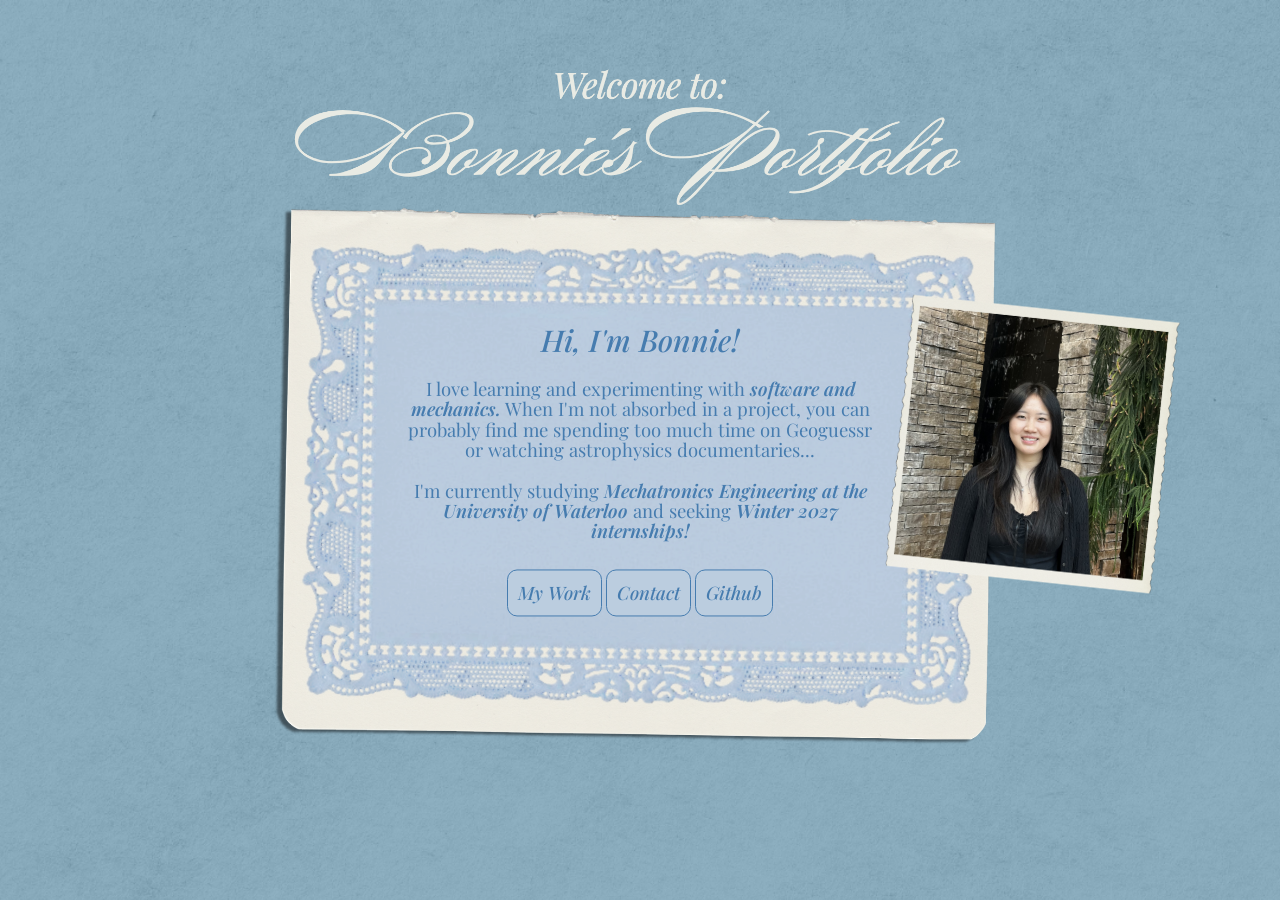
==== index.html @ 9482fc03 "open in new tab" ====
<!DOCTYPE html>
<html lang="en">

<!-- bg photo -->
<style>
body {
  background-image: url('./images/bg.png');
  background-repeat: no-repeat;
  background-attachment: fixed;
  background-size: cover;
}
</style>


<head>
    <meta charset="UTF-8">
    <meta name="viewport" content="width=device-width, initial-scale=1.0">
    <title>Bonnie Cao</title>
    <!-- fonts -->
    <link rel="preconnect" href="https://fonts.googleapis.com">
    <link rel="preconnect" href="https://fonts.gstatic.com" crossorigin>
    <link href="https://fonts.googleapis.com/css2?family=Mea+Culpa&family=Playfair+Display:ital,wght@0,400..900;1,400..900&display=swap" rel="stylesheet">
    <link rel="stylesheet" href="style.css">

</head>


<article>
    <header>
        <!-- <h1 class="playfair small-text">Welcome to<br></h1>
        <h1 class="mea-culpa bonnieport">Bonnie's Portfolio!</h1> -->
        <img
        class="bonnieporttext"
        src="./images/bonnieporttext.png"
        alt="Bonnie's Portfolio"
        >
    </header>
</article>



<body>
    <div class="envelope-wrap">
        <img src="./images/envelope.png" class="envelope" alt="Portfolio background">
    </div>
    
    <div>
        <img src="./images/headshot.png" class="headshot" alt="Headshot of Bonnie">
    </div>

    <div class="letter">
        <img src="./images/letter.png" class="letter-background" alt="Portfolio background">

        <div class="letter-text">
            <h3 class="playfair-italic large-text">Hi, I'm Bonnie!</h3>
            <p class="playfair small-text tight-text">
                I love learning and experimenting with <span class="playfair-italic-bold small-text tight-text">software and mechanics.</span> 
                When I'm not absorbed in a project, you can probably find me spending too much time on Geoguessr or watching astrophysics documentaries... <br>
                <br>
                I'm currently studying 
                <span class="playfair-italic-bold small-text tight-text">Mechatronics Engineering at the University of Waterloo</span> 
                and seeking 
                <span class="playfair-italic-bold small-text tight-text">Winter 2027 internships!</span><br>
                <br>
            </p>
            <a class="playfair-italic small-text button" href="mywork.html">My Work</a>
            <a class="playfair-italic small-text button" href="contact.html">Contact</a>
            <a class="playfair-italic small-text button" href="https://github.com/bonnie-cao"
            target="_blank" rel="noopener noreferrer">Github</a><br>
            </div>
        </div>
    </div>
    
</body>
</html>
---- style.css ----
body{
    padding: 40px 10%;
    text-align: center;
}


/* ultrawide screens only: tile the existing texture across */
@media (min-width: 2000px) and (min-aspect-ratio: 21/9) {
  body {
    background-image: url('./images/bg.png');
    background-repeat: repeat-x;
    background-position: top center;
    background-size: auto 100vh;
    background-attachment: fixed;
    background-color: #a8c8d3;
  }
}


/* ultrawide screens */
@media (min-width: 2000px) and (min-aspect-ratio: 21/9) {
  /* Index page */
  body .bonnieporttext {
    width: 100%;
    max-width: 1050px;
  }

  body .letter {
    max-width: 1050px;
  }

  .letter .large-text {
    font-size: 38px;
  }

  .letter .small-text {
    font-size: 23px;
  }

  .letter .button {
    padding: 13px 16px;
  }

  body .headshot {
    width: 380px;
    top: 300px;
    right: auto;
    left: calc(50% + 350px);
  }

  /* Contact page */
  body .contact-title {
    width: 100%;
    max-width: 1050px;
  }

  body .letter-contact {
    max-width: 850px;
  }

  .letter-contact .large-text {
    font-size: 40px;
  }

  .letter-contact .small-text {
    font-size: 22px;
  }

  .letter-contact .icon-button {
    padding: 8px 16px;
    font-size: 20px;
  }

  .letter-contact .icon-button img {
    width: 26px;
    height: 26px;
  }
}


/* envelope */

.envelope-wrap {
  position: relative;
  width: 100%;
  max-width: 400px;
  margin: 0 auto;
}

.envelope {
  position: absolute;
  width: 100%;
  height: auto;
  top: 0;
  left: 0;
  z-index: 2;

  animation: envelopeDisappear 1s ease 1.3s forwards;
}

@keyframes envelopeDisappear {
  from {
    opacity: 1;
    visibility: visible;
  }

  to {
    opacity: 0;
    visibility: hidden;
  }
}
/* accessibility */
@media (prefers-reduced-motion: reduce) {
  .letter {
    animation: none;
  }
}


/* heading */

.playfair-italic {
  font-family: "Playfair Display", serif;
  font-optical-sizing: auto;
  font-weight: 500;
  font-style: italic;
}

.playfair-italic-bold {
  font-family: "Playfair Display", serif;
  font-optical-sizing: auto;
  font-weight: 600;
  font-style: italic;
}

.playfair {
  font-family: "Playfair Display", serif;
  font-optical-sizing: auto;
  font-weight: 400;
  font-style: normal;
}

.mea-culpa {
  font-family: "Mea Culpa", cursive;
  font-weight: 400;
  font-style: normal;
}

.large-text {
  font-size: 48px;
}

.bonnieporttext {
    width: 100%;
    max-width: 800px;
    height: auto;
    display: block; /* centering */
    margin: 0 auto;

    opacity: 0;
    animation: textFadeDown 1.5s ease-out 1.3s forwards;
}

@keyframes textFadeDown {
  from {
    opacity: 0;
    transform: translateY(-80px);
  }

  to {
    opacity: 1;
    transform: translateY(0);
  }
}
/* accessibility */
@media (prefers-reduced-motion: reduce) {
  .letter {
    animation: none;
  }
}

.secondary-text {
    width: 100%;
    width: 800px;
    height: auto;
    display: block; /* centering */
    margin: 0 auto;

    opacity: 0;
    animation: textFadeDown 1.5s ease-out forwards;
}

@keyframes textFadeDown {
  from {
    opacity: 0;
    transform: translateY(-80px);
  }

  to {
    opacity: 1;
    transform: translateY(0);
  }
}
/* accessibility */
@media (prefers-reduced-motion: reduce) {
  .letter {
    animation: none;
  }
}



/* general */

.small-text {
  font-size: 18.5px;
}

.large-text {
    font-size: 30px;
}

/* if in the same element */
.tight-text {
  line-height: 1.1;
}

h1 {
  margin-bottom: 5px;
  margin-top: 0;
}
h3 {
  margin-bottom: 0px;
  margin-top: 0;
}

.button{
    background-color: #bbcddf;
    border-radius: 10px;
    border: 1px solid;
    padding: 10px 10px;
    color: #467caf;
    text-decoration: none;
    margin:auto;
}


/* education (removed) */

.school {
  display: flex;
  align-items: center;
  justify-content: center;
  gap: 8px;
}

.school img {
  width: 25px;
  height: auto;
}



/* letter */
.letter {
  position: relative;
  width: 100%;
  max-width: 800px;
  margin: 0 auto;

  opacity: 0;
  animation: letterFadeDown 1.5s ease-out 1.2s forwards;
}

@keyframes letterFadeDown {
  from {
    opacity: 0;
    transform: translateY(-80px) rotate(-2deg);
  }

  to {
    opacity: 1;
    transform: translateY(0) rotate(0deg);
  }
}
/* accessibility */
@media (prefers-reduced-motion: reduce) {
  .letter {
    animation: none;
  }
}




.letter-background {
  display: block;
  width: 100%;
  height: auto;
  position: relative;
  z-index: 1;
}

.headshot {
  position: absolute;
  width: 300px;
  height: auto;
  top: 250px;
  right: 100px;

  z-index: 3; /* layering */
  
  opacity: 0;
  animation: headshotFadeDown 2s ease-out 1.3s forwards;
}

@keyframes headshotFadeDown {
  from {
    opacity: 0;
    transform: translateY(-80px) rotate(2deg);
  }

  to {
    opacity: 1;
    transform: translateY(0) rotate(6deg);
  }
}
/* accessibility */
@media (prefers-reduced-motion: reduce) {
  .letter {
    animation: none;
  }
}
  

.letter > .letter-background { /* targets only the letter background*/
  display: block;
  width: 100%;
  height: auto;
  margin: -40px auto 0;
}

.letter-text {
  position: absolute;
  top: 50%;
  left: 50%;
  top: 48%; /* currently 50%; smaller moves it upward */
  transform: translate(-50%, -50%);
  z-index: 2;
  
  width: 60%;
  text-align: center;
  color: #467caf;
}



/* secondary pages */
.container {
    display: grid; 
    gap: 20px;
    padding: 10px;
    width: 100%;
    max-width: 800px;
    margin: 0 auto;

    opacity: 0;
    animation: textFadeDown 1.5s ease-out 1s forwards;
}

@keyframes textFadeDown {
  from {
    opacity: 0;
    transform: translateY(-80px);
  }

  to {
    opacity: 1;
    transform: translateY(0);
  }
}
/* accessibility */
@media (prefers-reduced-motion: reduce) {
  .letter {
    animation: none;
  }
}

.project-card {
  background-color: #e9ebe4;
  border: 1px solid #467caf;
  border-radius: 10px;
  padding: 15px;
  text-align: left;
  display: grid;
  grid-template-columns: 200px 1fr;
  align-items: center;
  gap: 20px;
}

.project-image {
  display: block;
  width: 200px;
  height: 160px;
  object-fit: cover;
  border-radius: 8px;
}

/*for smaller screens */
@media (max-width: 600px) {
  .project-card {
    grid-template-columns: 1fr;
  }

  .project-image {
    width: 100%;
    height: 200px;
  }
}

.project-info h2 {
  margin: 0 auto;
  color: #467caf;
  font-size: 24px;
}

.project-info p {
  margin: 0;
  font-size: 16px;
  color: #467caf;
  line-height: 1.4;
}


/* contact */

.letter-contact {
  position: relative;
  width: 100%;
  max-width: 630px;
  margin: 0 auto;
  margin-top: -40px;

  opacity: 0;
  animation: letterFadeDown 1.5s ease-out forwards;
}

@keyframes letterFadeDown {
  from {
    opacity: 0;
    transform: translateY(-80px) rotate(-2deg);
  }

  to {
    opacity: 1;
    transform: translateY(0) rotate(0deg);
  }
}
/* accessibility */
@media (prefers-reduced-motion: reduce) {
  .letter {
    animation: none;
  }
}

.contact-buttons {
  display: flex;
  flex-direction: column;
  align-items: center;
  gap: 12px;
}


.icon-button {
  display: inline-flex;
  align-items: center;
  justify-content: center;
  gap: 2px;

  width: fit-content;
  padding: 0px 10px;
  background-color: #bbcddf;
  color: #467caf;
  font-size: 16px;
}


.icon-button img {
  width: 20px;
  height: 20px;
  object-fit: contain;
}





/* mobile layout */
@media (max-width: 600px) {
  body {
    margin: 0;
    padding: 20px 16px;
    box-sizing: border-box;
  }

  header {
    width: 100%;
  }

  .bonnieporttext,
  .secondary-text {
    width: 100%;
    max-width: 550px;
    height: auto;
    margin: 0 auto 0px;
    margin-bottom: -15px
  }

  /* remove envelope on small screens */
  .envelope-wrap,
  .envelope {
    display: none;
  }


  .headshot {
    position: relative;
    top: auto;
    right: auto;
    display: block;
    width: min(45vw, 170px);
    height: auto;
    margin: 0 auto 7px;
    opacity: 0;
    animation: headshotFadeDown 2s ease-out 1.3s forwards;
  }

  /* change container for mobile */
  .letter,
  .letter-contact {
    width: 100%;
    max-width: none;
    margin: 0 auto;
    padding: 28px 22px;
    box-sizing: border-box;
    background: #e9ebe4;
    border: 1px solid #467caf;
    border-radius: 16px;
  }

  .letter > .letter-background {
    display: none;
  }

  .letter-text {
    position: relative;
    top: auto;
    left: auto;
    width: 100%;
    transform: none;
  }

  .letter-text .large-text {
    font-size: 24px;
    line-height: 1.15;
  }

  .letter-text .small-text {
    font-size: 15px;
    line-height: 1.45;
  }

  .letter-text .button,
  .letter-text .icon-button {
    display: flex;
    width: 100%;
    max-width: 280px;
    margin: 10px auto 0;
    box-sizing: border-box;
    justify-content: center;
  }

  .container,
  .container2 {
    width: 100%;
    box-sizing: border-box;
  }

  .project-card {
    grid-template-columns: 1fr;
    padding-bottom: 30px;
  }

  .project-image {
    width: 100%;
    height: auto;
    max-height: 240px;
  }

  /* Keep the contact content over the letter artwork on mobile. */
  .letter-contact {
    position: relative;
    width: 100%;
    max-width: 500px;
    margin: 0 auto;
    padding: 0;
    background: none;
    border: 0;
    border-radius: 0;
  }

  .letter-contact > .letter-background {
    display: block;
    width: 100%;
    height: auto;
    margin: 0;
  }

  .letter-contact > .letter-text {
    position: absolute;
    top: 48%;
    left: 50%;
    width: 78%;
    transform: translate(-50%, -50%);
  }

  .letter-contact .large-text {
    font-size: clamp(17px, 5vw, 24px);
    line-height: 1.2;
  }

  .letter-contact .icon-button {
    width: 100%;
    max-width: 260px;
    margin: 8px auto 0;
    padding: 7px 10px;
    font-size: 13px;
  }
}
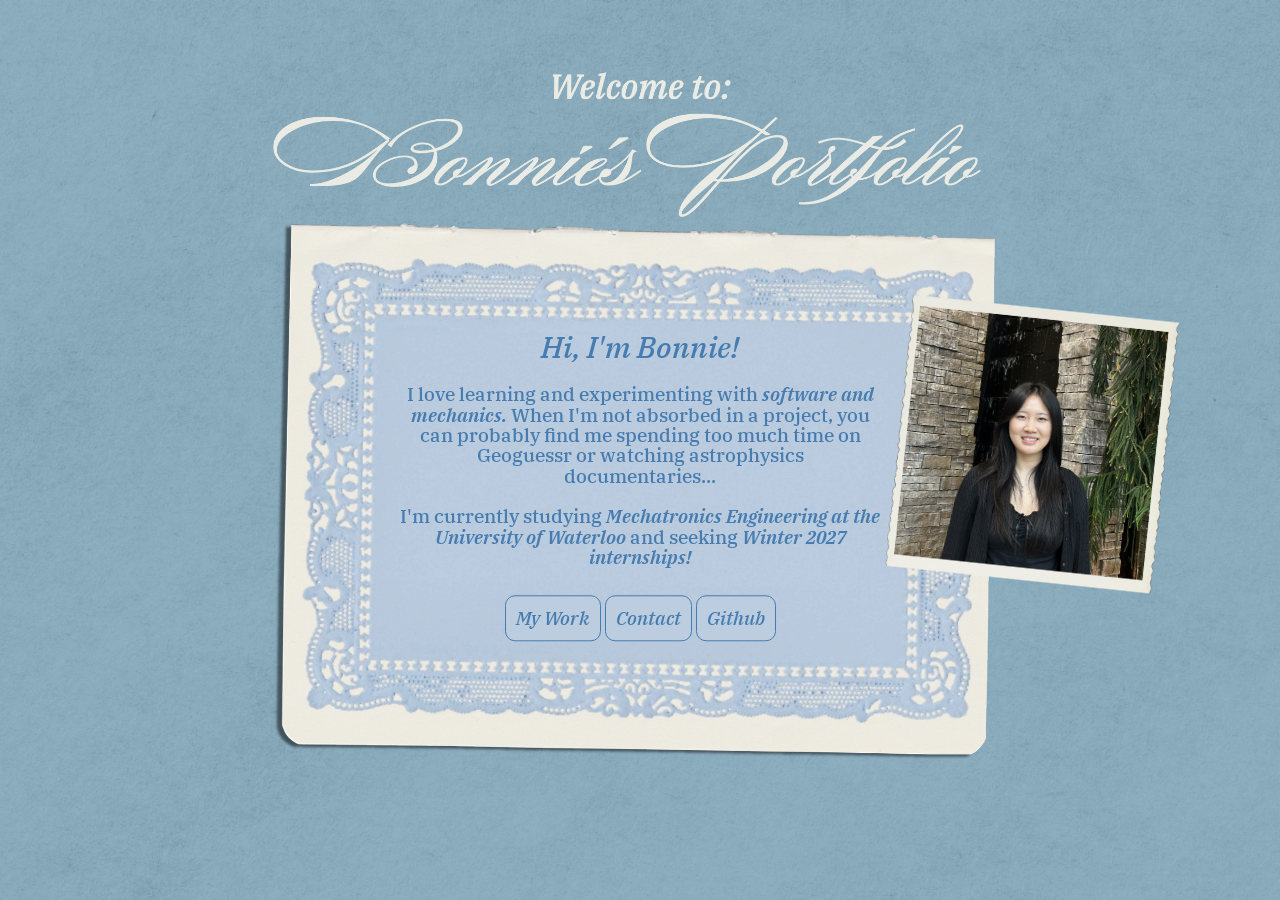
==== commit 9caaef7a: "new font" ====
--- a/index.html
+++ b/index.html
@@ -20,6 +20,7 @@
     <link rel="preconnect" href="https://fonts.googleapis.com">
     <link rel="preconnect" href="https://fonts.gstatic.com" crossorigin>
     <link href="https://fonts.googleapis.com/css2?family=Mea+Culpa&family=Playfair+Display:ital,wght@0,400..900;1,400..900&display=swap" rel="stylesheet">
+    <link href="https://fonts.googleapis.com/css2?family=IBM+Plex+Serif:ital,wght@0,400;0,500;0,600;1,400;1,500;1,600&display=swap" rel="stylesheet">
     <link rel="stylesheet" href="style.css">
 
 </head>
@@ -52,20 +53,20 @@
         <img src="./images/letter.png" class="letter-background" alt="Portfolio background">
 
         <div class="letter-text">
-            <h3 class="playfair-italic large-text">Hi, I'm Bonnie!</h3>
-            <p class="playfair small-text tight-text">
-                I love learning and experimenting with <span class="playfair-italic-bold small-text tight-text">software and mechanics.</span> 
+            <h3 class="ibm-plex-serif-medium-italic large-text">Hi, I'm Bonnie!</h3>
+            <p class="ibm-plex-serif-medium small-text tight-text">
+                I love learning and experimenting with <span class="ibm-plex-serif-semibold-italic">software and mechanics.</span> 
                 When I'm not absorbed in a project, you can probably find me spending too much time on Geoguessr or watching astrophysics documentaries... <br>
                 <br>
                 I'm currently studying 
-                <span class="playfair-italic-bold small-text tight-text">Mechatronics Engineering at the University of Waterloo</span> 
+                <span class="ibm-plex-serif-semibold-italic small-text tight-text">Mechatronics Engineering at the University of Waterloo</span> 
                 and seeking 
-                <span class="playfair-italic-bold small-text tight-text">Winter 2027 internships!</span><br>
+                <span class="ibm-plex-serif-semibold-italic small-text tight-text">Winter 2027 internships!</span><br>
                 <br>
             </p>
-            <a class="playfair-italic small-text button" href="mywork.html">My Work</a>
-            <a class="playfair-italic small-text button" href="contact.html">Contact</a>
-            <a class="playfair-italic small-text button" href="https://github.com/bonnie-cao"
+            <a class="ibm-plex-serif-medium-italic small-text button" href="mywork.html">My Work</a>
+            <a class="ibm-plex-serif-medium-italic small-text button" href="contact.html">Contact</a>
+            <a class="ibm-plex-serif-medium-italic small-text button" href="https://github.com/bonnie-cao"
             target="_blank" rel="noopener noreferrer">Github</a><br>
             </div>
         </div>
--- a/style.css
+++ b/style.css
@@ -144,6 +144,42 @@
   font-family: "Mea Culpa", cursive;
   font-weight: 400;
   font-style: normal;
+}
+
+.ibm-plex-serif-regular {
+  font-family: "IBM Plex Serif", serif;
+  font-weight: 400;
+  font-style: normal;
+}
+
+.ibm-plex-serif-medium {
+  font-family: "IBM Plex Serif", serif;
+  font-weight: 500;
+  font-style: normal;
+}
+
+.ibm-plex-serif-semibold {
+  font-family: "IBM Plex Serif", serif;
+  font-weight: 600;
+  font-style: normal;
+}
+
+.ibm-plex-serif-regular-italic {
+  font-family: "IBM Plex Serif", serif;
+  font-weight: 400;
+  font-style: italic;
+}
+
+.ibm-plex-serif-medium-italic {
+  font-family: "IBM Plex Serif", serif;
+  font-weight: 500;
+  font-style: italic;
+}
+
+.ibm-plex-serif-semibold-italic {
+  font-family: "IBM Plex Serif", serif;
+  font-weight: 600;
+  font-style: italic;
 }
 
 .large-text {
@@ -365,7 +401,7 @@
     margin: 0 auto;
 
     opacity: 0;
-    animation: textFadeDown 1.5s ease-out 1s forwards;
+    animation: textFadeDown 1.5s ease-out 0.3s forwards;
 }
 
 @keyframes textFadeDown {
@@ -468,6 +504,7 @@
   flex-direction: column;
   align-items: center;
   gap: 12px;
+  background-color: transparent;
 }
 
 
@@ -507,13 +544,19 @@
     width: 100%;
   }
 
-  .bonnieporttext,
+  .bonnieporttext {
+    width: 100%;
+    max-width: 550px;
+    height: auto;
+    margin: 0px auto 0px;
+    margin-bottom: -15px
+  }
+  
   .secondary-text {
     width: 100%;
     max-width: 550px;
     height: auto;
-    margin: 0 auto 0px;
-    margin-bottom: -15px
+    margin: 15px auto 9px;
   }
 
   /* remove envelope on small screens */
@@ -597,7 +640,7 @@
     max-height: 240px;
   }
 
-  /* Keep the contact content over the letter artwork on mobile. */
+  /* mobile */
   .letter-contact {
     position: relative;
     width: 100%;
@@ -629,11 +672,118 @@
     line-height: 1.2;
   }
 
+  .letter-contact .letter-text p {
+    margin: 0 0 3px;
+  }
+
+  .letter-contact .contact-buttons {
+    gap: 0px;
+  }
+
   .letter-contact .icon-button {
     width: 100%;
     max-width: 260px;
-    margin: 8px auto 0;
+    margin: 0 auto;
     padding: 7px 10px;
     font-size: 13px;
   }
 }
+
+
+/* tablet only */
+@media (min-width: 601px) and (max-width: 1024px) {
+  body {
+    margin: 0;
+    padding: 30px 5%;
+    box-sizing: border-box;
+  }
+
+  /* page titles */
+  .bonnieporttext {
+    width: 100%;
+    max-width: 650px;
+    height: auto;
+    margin: 0 auto;
+    margin-bottom: -25px;
+  }
+
+    .secondary-text {
+    width: 100%;
+    max-width: 650px;
+    height: auto;
+    margin: 0 auto;
+  }
+
+  /* index headshot */
+  .headshot {
+    position: relative;
+    display: block;
+    width: 220px;
+    height: auto;
+    top: auto;
+    right: auto;
+    left: auto;
+    margin: 0 auto 10px;
+  }
+
+  /* index letter */
+  .letter {
+    width: 100%;
+    max-width: 680px;
+  }
+
+  .letter-text {
+    width: 64%;
+  }
+
+  .letter-text .large-text {
+    font-size: 26px;
+  }
+
+  .letter-text .small-text {
+    font-size: 16px;
+    line-height: 1.3;
+  }
+
+  .letter .letter-text h3 {
+    margin-top: 0;
+    margin-bottom: 5px;
+  }
+
+    .letter .letter-text p {
+    margin-top: 0;
+    margin-bottom: 2px;
+  }
+
+  .letter-text .button {
+    padding: 8px 10px;
+    font-size: 15px;
+  }
+
+  /* Contact letter */
+  .letter-contact {
+    width: 100%;
+    max-width: 600px;
+  }
+
+  .letter-contact .large-text {
+    font-size: 28px;
+  }
+
+  /* project cards */
+  .container {
+    width: 100%;
+    max-width: 760px;
+    box-sizing: border-box;
+  }
+
+  .project-card {
+    grid-template-columns: 180px 1fr;
+    gap: 16px;
+  }
+
+  .project-image {
+    width: 180px;
+    height: 150px;
+  }
+}
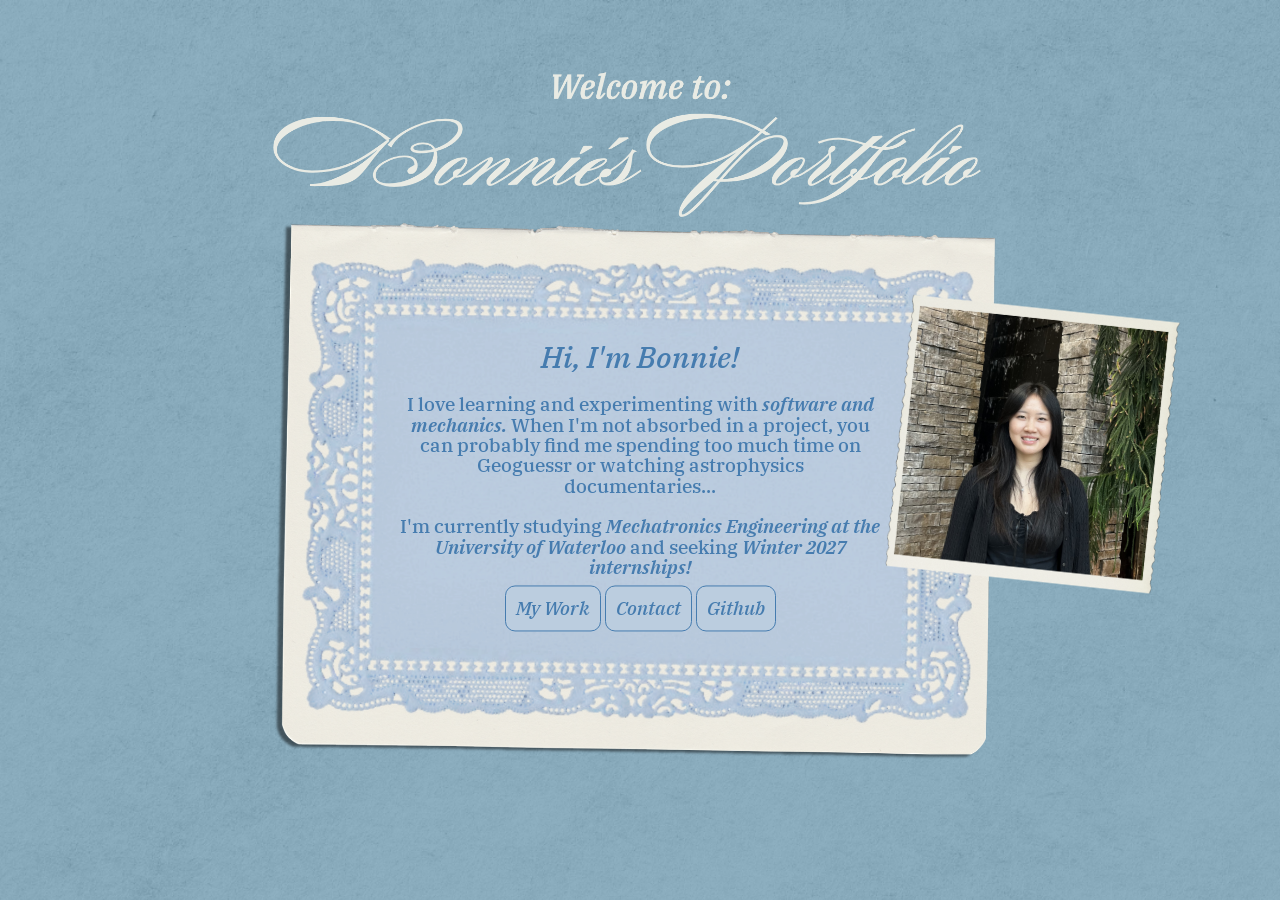
==== commit e152f6cb: "mobile" ====
--- a/index.html
+++ b/index.html
@@ -61,8 +61,7 @@
                 I'm currently studying 
                 <span class="ibm-plex-serif-semibold-italic small-text tight-text">Mechatronics Engineering at the University of Waterloo</span> 
                 and seeking 
-                <span class="ibm-plex-serif-semibold-italic small-text tight-text">Winter 2027 internships!</span><br>
-                <br>
+                <span class="ibm-plex-serif-semibold-italic small-text tight-text">Winter 2027 internships!</span>
             </p>
             <a class="ibm-plex-serif-medium-italic small-text button" href="mywork.html">My Work</a>
             <a class="ibm-plex-serif-medium-italic small-text button" href="contact.html">Contact</a>
--- a/style.css
+++ b/style.css
@@ -255,6 +255,20 @@
 .large-text {
     font-size: 30px;
 }
+
+/* mobile */
+
+@media (max-width: 600px) {
+
+  .letter > .small-text{
+    font: size 18.5px;
+  }
+
+  .letter > .large-text{
+    font-size:25px;
+  }
+}
+
 
 /* if in the same element */
 .tight-text {
@@ -516,7 +530,7 @@
 
   width: fit-content;
   padding: 0px 10px;
-  background-color: #bbcddf;
+  background-color: transparent;
   color: #467caf;
   font-size: 16px;
 }
@@ -573,7 +587,7 @@
     display: block;
     width: min(45vw, 170px);
     height: auto;
-    margin: 0 auto 7px;
+    margin: 0 auto -10px;
     opacity: 0;
     animation: headshotFadeDown 2s ease-out 1.3s forwards;
   }
@@ -591,8 +605,36 @@
     border-radius: 16px;
   }
 
+  .letter-contact > .letter-text {
+    width: 100%;
+    top: 100px;
+  }
+
+  /* rotate letter into portrait mode */
+  .letter {
+    position: relative;
+    width: 100%;
+    max-width: 480px;
+    aspect-ratio: 1153 / 1545;
+    margin: 0 auto;
+    padding: 0;
+    background: none;
+    border: 0;
+    border-radius: 0;
+    overflow: visible;
+  }
+
   .letter > .letter-background {
-    display: none;
+    display: block;
+    position: absolute;
+    top: 50%;
+    left: 50%;
+    width: 150%;
+    max-width: none;
+    height: auto;
+    margin: 0;
+    transform: translate(-50%, -50%) rotate(90deg);
+    transform-origin: center;
   }
 
   .letter-text {
@@ -603,6 +645,15 @@
     transform: none;
   }
 
+  .letter > .letter-text {
+    position: absolute;
+    top: 50%;
+    left: 50%;
+    width: 52%;
+    transform: translate(-50%, -50%);
+    z-index: 2;
+  }
+
   .letter-text .large-text {
     font-size: 24px;
     line-height: 1.15;
@@ -621,6 +672,24 @@
     margin: 10px auto 0;
     box-sizing: border-box;
     justify-content: center;
+  }
+
+  /* reducing font size */
+  .letter > .letter-text .large-text {
+    font-size: 21px;
+  }
+
+  .letter > .letter-text .small-text {
+    font-size: 13px;
+    line-height: 1.3;
+  }
+
+  .letter > .letter-text .button {
+    display: inline-flex;
+    width: auto;
+    margin: 6px 2px 0;
+    padding: 7px 8px;
+    font-size: 12px;
   }
 
   .container,
@@ -661,14 +730,14 @@
 
   .letter-contact > .letter-text {
     position: absolute;
-    top: 48%;
+    top: 52%;
     left: 50%;
-    width: 78%;
+    width: 70%;
     transform: translate(-50%, -50%);
   }
 
   .letter-contact .large-text {
-    font-size: clamp(17px, 5vw, 24px);
+    font-size: clamp(15px, 4.5vw, 21px);
     line-height: 1.2;
   }
 
@@ -681,11 +750,12 @@
   }
 
   .letter-contact .icon-button {
+    background-color: transparent;
     width: 100%;
     max-width: 260px;
     margin: 0 auto;
     padding: 7px 10px;
-    font-size: 13px;
+    font-size: 12px;
   }
 }
 
@@ -786,4 +856,4 @@
     width: 180px;
     height: 150px;
   }
-}+}
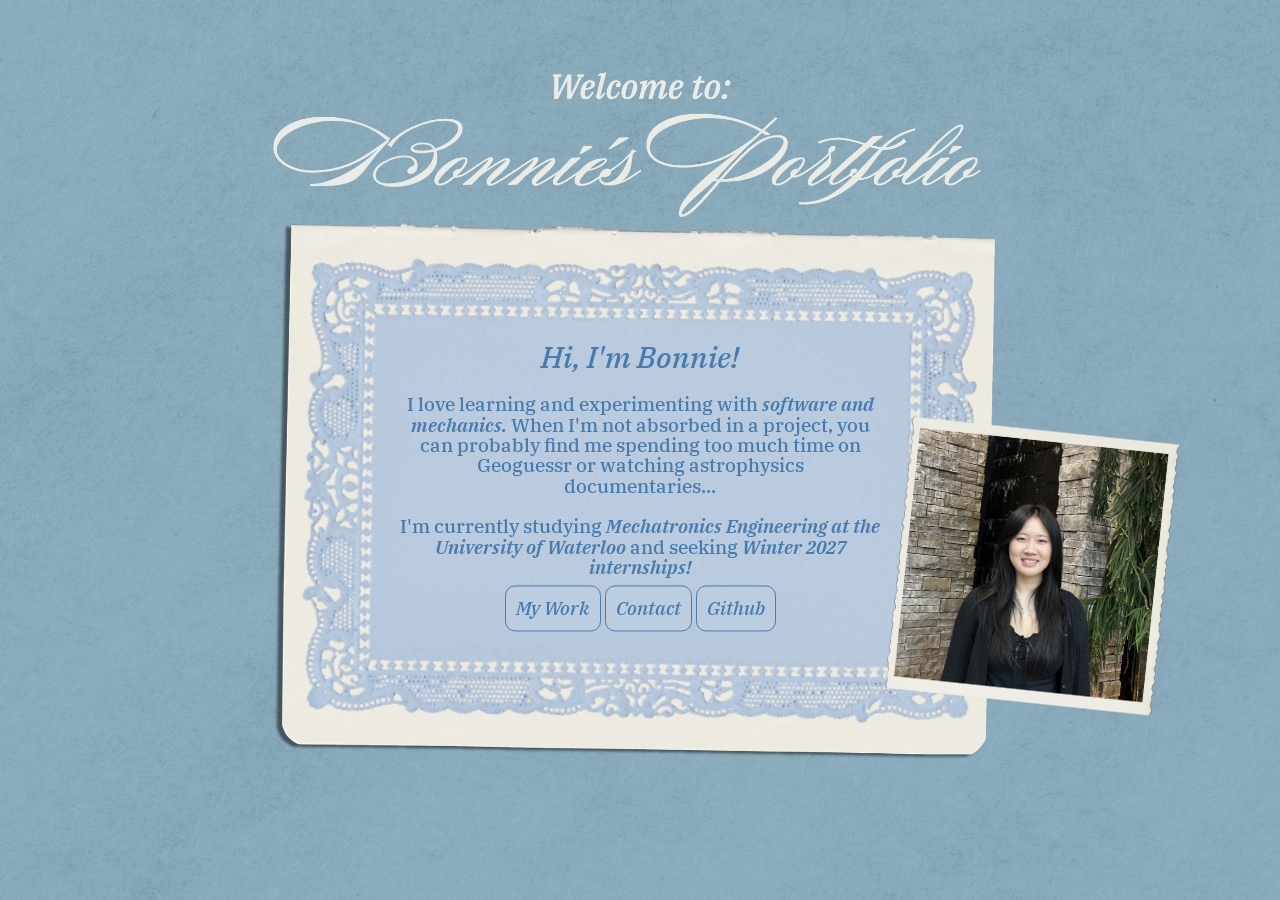
==== commit 64a109de: "desktop" ====
--- a/index.html
+++ b/index.html
@@ -45,12 +45,13 @@
         <img src="./images/envelope.png" class="envelope" alt="Portfolio background">
     </div>
     
-    <div>
-        <img src="./images/headshot.png" class="headshot" alt="Headshot of Bonnie">
-    </div>
+    <div class="letter-stage">
+        <div>
+            <img src="./images/headshot.png" class="headshot" alt="Headshot of Bonnie">
+        </div>
 
-    <div class="letter">
-        <img src="./images/letter.png" class="letter-background" alt="Portfolio background">
+        <div class="letter">
+            <img src="./images/letter.png" class="letter-background" alt="Portfolio background">
 
         <div class="letter-text">
             <h3 class="ibm-plex-serif-medium-italic large-text">Hi, I'm Bonnie!</h3>
@@ -72,4 +73,4 @@
     </div>
     
 </body>
-</html>+</html>
--- a/style.css
+++ b/style.css
@@ -29,6 +29,10 @@
     max-width: 1050px;
   }
 
+  body .letter-stage {
+    max-width: 1050px;
+  }
+
   .letter .large-text {
     font-size: 38px;
   }
@@ -312,6 +316,13 @@
 
 
 /* letter */
+.letter-stage {
+  position: relative;
+  width: 100%;
+  max-width: 800px;
+  margin: 0 auto;
+}
+
 .letter {
   position: relative;
   width: 100%;
@@ -649,7 +660,7 @@
     position: absolute;
     top: 50%;
     left: 50%;
-    width: 52%;
+    width: 53%;
     transform: translate(-50%, -50%);
     z-index: 2;
   }
@@ -857,3 +868,13 @@
     height: 150px;
   }
 }
+
+
+/* Standard desktop: keep the headshot tied to the centered content. */
+@media (min-width: 1025px) {
+  .letter-stage .headshot {
+    top: 180px;
+    right: auto;
+    left: 80%;
+  }
+}
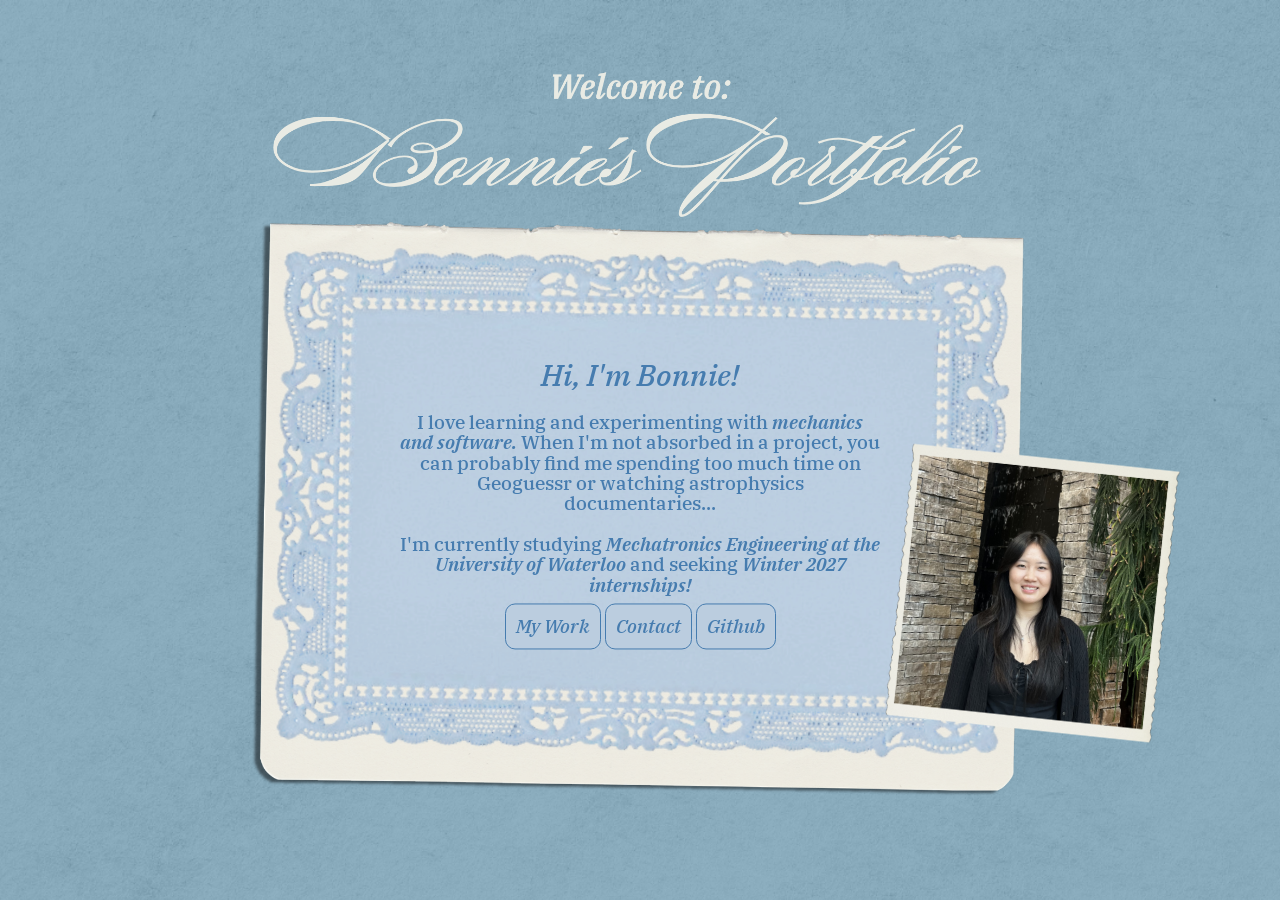
==== commit 65f0e39b: "text" ====
--- a/index.html
+++ b/index.html
@@ -56,7 +56,7 @@
         <div class="letter-text">
             <h3 class="ibm-plex-serif-medium-italic large-text">Hi, I'm Bonnie!</h3>
             <p class="ibm-plex-serif-medium small-text tight-text">
-                I love learning and experimenting with <span class="ibm-plex-serif-semibold-italic">software and mechanics.</span> 
+                I love learning and experimenting with <span class="ibm-plex-serif-semibold-italic">mechanics and software.</span> 
                 When I'm not absorbed in a project, you can probably find me spending too much time on Geoguessr or watching astrophysics documentaries... <br>
                 <br>
                 I'm currently studying 
--- a/style.css
+++ b/style.css
@@ -195,7 +195,7 @@
     max-width: 800px;
     height: auto;
     display: block; /* centering */
-    margin: 0 auto;
+    margin: 0 auto 27px;
 
     opacity: 0;
     animation: textFadeDown 1.5s ease-out 1.3s forwards;
@@ -500,7 +500,7 @@
   width: 100%;
   max-width: 630px;
   margin: 0 auto;
-  margin-top: -40px;
+  margin-top: -10px;
 
   opacity: 0;
   animation: letterFadeDown 1.5s ease-out forwards;
@@ -598,7 +598,7 @@
     display: block;
     width: min(45vw, 170px);
     height: auto;
-    margin: 0 auto -10px;
+    margin: 0 auto 5px;
     opacity: 0;
     animation: headshotFadeDown 2s ease-out 1.3s forwards;
   }
@@ -640,7 +640,7 @@
     position: absolute;
     top: 50%;
     left: 50%;
-    width: 150%;
+    width: 145%;
     max-width: none;
     height: auto;
     margin: 0;
@@ -687,12 +687,25 @@
 
   /* reducing font size */
   .letter > .letter-text .large-text {
-    font-size: 21px;
+    font-size: 20px;
   }
 
   .letter > .letter-text .small-text {
     font-size: 13px;
     line-height: 1.3;
+  }
+
+  /* even smaller phones */
+  @media (max-width: 375px) {
+    .letter > .letter-text {
+      width: 60%;
+    }
+  }
+
+    @media (max-width: 360px) {
+    .letter > .letter-text {
+      width: 68%;
+    }
   }
 
   .letter > .letter-text .button {
@@ -720,7 +733,6 @@
     max-height: 240px;
   }
 
-  /* mobile */
   .letter-contact {
     position: relative;
     width: 100%;
@@ -788,7 +800,7 @@
     margin-bottom: -25px;
   }
 
-    .secondary-text {
+  .secondary-text {
     width: 100%;
     max-width: 650px;
     height: auto;
@@ -804,7 +816,7 @@
     top: auto;
     right: auto;
     left: auto;
-    margin: 0 auto 10px;
+    margin: 0 auto 20px;
   }
 
   /* index letter */
@@ -833,7 +845,7 @@
 
     .letter .letter-text p {
     margin-top: 0;
-    margin-bottom: 2px;
+    margin-bottom: 18px;
   }
 
   .letter-text .button {
@@ -870,7 +882,7 @@
 }
 
 
-/* Standard desktop: keep the headshot tied to the centered content. */
+/* desktop: keep the headshot tied to the centered content */
 @media (min-width: 1025px) {
   .letter-stage .headshot {
     top: 180px;
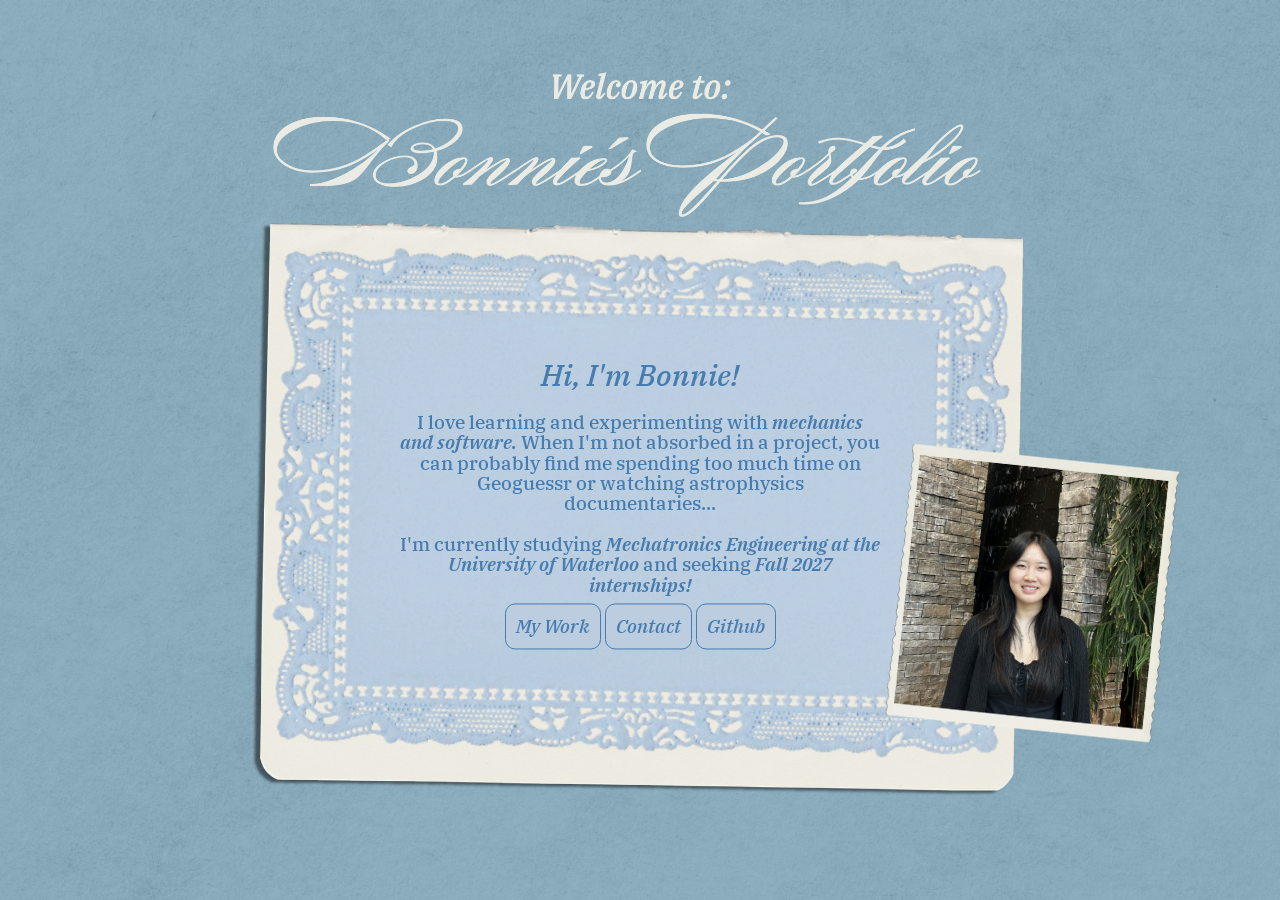
==== commit 80462035: "internship date" ====
--- a/index.html
+++ b/index.html
@@ -62,7 +62,7 @@
                 I'm currently studying 
                 <span class="ibm-plex-serif-semibold-italic small-text tight-text">Mechatronics Engineering at the University of Waterloo</span> 
                 and seeking 
-                <span class="ibm-plex-serif-semibold-italic small-text tight-text">Winter 2027 internships!</span>
+                <span class="ibm-plex-serif-semibold-italic small-text tight-text">Fall 2027 internships!</span>
             </p>
             <a class="ibm-plex-serif-medium-italic small-text button" href="mywork.html">My Work</a>
             <a class="ibm-plex-serif-medium-italic small-text button" href="contact.html">Contact</a>
